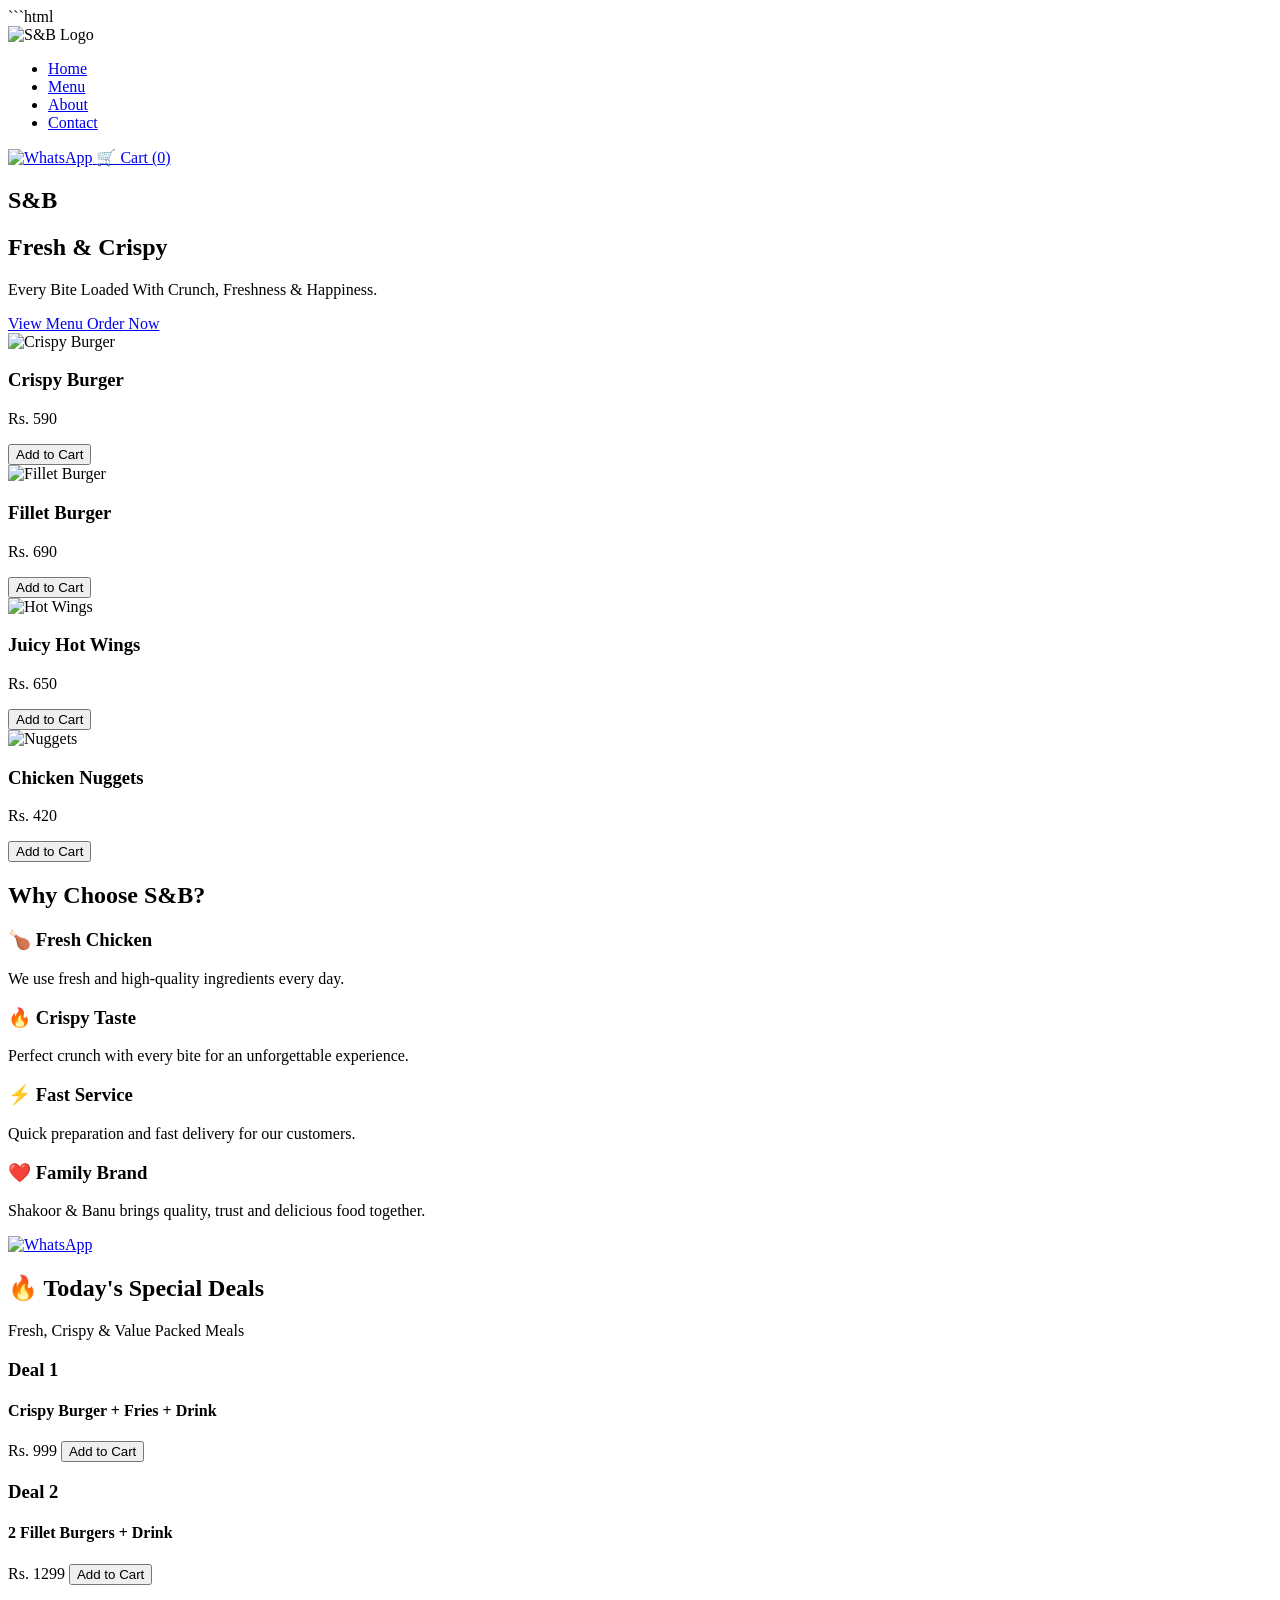
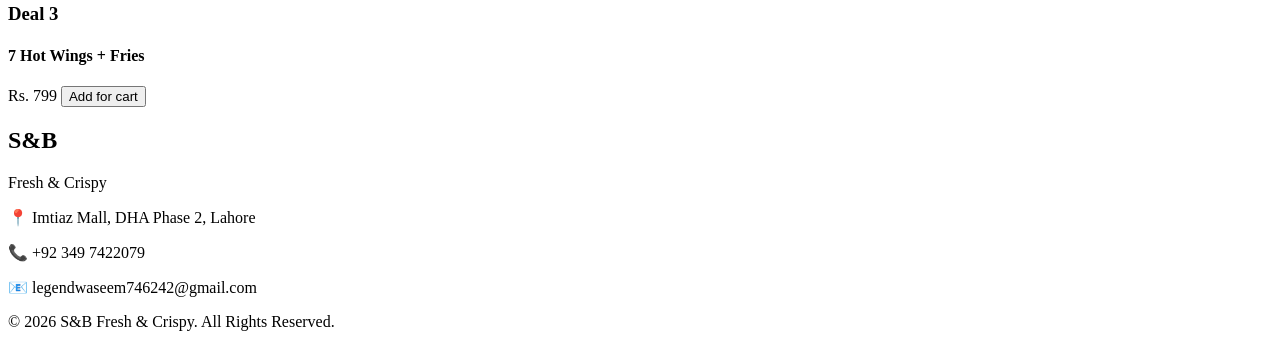
==== index.html @ 0b80abb6 "Add files via upload" ====
```html
<!DOCTYPE html>
<html lang="en">

<head>
<link rel="icon" type="image/png" href="images/logo.png">

<meta charset="UTF-8">
<meta name="viewport" content="width=device-width, initial-scale=1.0">

<title>S&B | Fresh & Crispy</title>

<meta name="description" content="S&B Fresh & Crispy - Delicious Burgers, Wings & Fast Food in Lahore">

<meta name="keywords" content="Burger, Fast Food, Lahore, Crispy Chicken, S&B">

<meta name="author" content="Muhammad Waseem">
<link rel="stylesheet" href="css/style.css">

<link rel="preconnect" href="https://fonts.googleapis.com">
<link rel="preconnect" href="https://fonts.gstatic.com" crossorigin>

<link href="https://fonts.googleapis.com/css2?family=Poppins:wght@300;400;500;600;700;800&display=swap" rel="stylesheet">

</head>

<body>

<header>

<nav class="navbar">

<div class="logo">

<img src="images/logo.png" alt="S&B Logo">

</div>

<ul>

<li><a href="index.html">Home</a></li>

<li><a href="menu.html">Menu</a></li>

<li><a href="about.html">About</a></li>

<li><a href="contact.html">Contact</a></li>


</ul>
<a href="https://wa.me/923497422079" class="whatsapp-float">
    <img src="images/whatsapp.png" alt="WhatsApp">
</a>


<a href="cart.html" class="cart-btn">
    🛒 Cart (<span id="cart-count">0</span>)
</a>

</nav>

</header>

<section class="hero">

<div class="hero-content">

    <h1>S&B</h1>

    <h2>Fresh & Crispy</h2>

    <p>
        Every Bite Loaded With Crunch, Freshness & Happiness.
    </p>

    <div class="hero-buttons">

        <a href="menu.html" class="hero-btn">
            View Menu
        </a>

        <a href="https://wa.me/923497422079" class="hero-btn2">
            Order Now
        </a>

    </div>

</div>

</section>

<!-- =======================
      Popular Menu
======================== -->

 <section class="menu-items">

        <div class="menu-card" data-category="burger">

            <img src="images/crispy-burger.png" alt="Crispy Burger">

            <h3>Crispy Burger</h3>

            <p>Rs. 590</p>

            <button>Add to Cart</button>

        </div>

        <div class="menu-card" data-category="burger">

            <img src="images/fillet-burger.jpg" alt="Fillet Burger">

            <h3>Fillet Burger</h3>

            <p>Rs. 690</p>

            <button>Add to Cart</button>

        </div>

        <div class="menu-card" data-category="wings">

            <img src="images/wings.png" alt="Hot Wings">

            <h3>Juicy Hot Wings</h3>

            <p>Rs. 650</p>

            <button>Add to Cart</button>

        </div>

        <div class="menu-card" data-category="nuggets">

            <img src="images/nuggets.jpg" alt="Nuggets">

            <h3>Chicken Nuggets</h3>

            <p>Rs. 420</p>

            <button>Add to Cart</button>

        </div>

    </section>

<!-- =======================
      Why Choose Us
======================== -->

<section class="why-us">

    <h2>Why Choose S&B?</h2>

    <div class="why-container">

        <div class="why-box">
            <h3>🍗 Fresh Chicken</h3>
            <p>We use fresh and high-quality ingredients every day.</p>
        </div>

        <div class="why-box">
            <h3>🔥 Crispy Taste</h3>
            <p>Perfect crunch with every bite for an unforgettable experience.</p>
        </div>

        <div class="why-box">
            <h3>⚡ Fast Service</h3>
            <p>Quick preparation and fast delivery for our customers.</p>
        </div>

        <div class="why-box">
            <h3>❤️ Family Brand</h3>
            <p>Shakoor & Banu brings quality, trust and delicious food together.</p>
        </div>

    </div>

</section>

<script src="js/script.js"></script>

<a href="https://wa.me/923497422079" class="whatsapp-float">
    <img src="images/whatsapp.png" alt="WhatsApp">
</a>
<!-- ==========================
     Today's Special Deals
========================== -->

<section class="deals">

    <h2>🔥 Today's Special Deals</h2>

    <p class="deal-subtitle">
        Fresh, Crispy & Value Packed Meals
    </p>

    <div class="deal-container">

        <div class="deal-card">

            <h3>Deal 1</h3>

            <h4>Crispy Burger + Fries + Drink</h4>

            <span>Rs. 999</span>

            
<button onclick="addToCart('Deal 1 - Crispy Burger + Fries + Drink', 999)">
    Add to Cart
</button>


        </div>

        <div class="deal-card">

            <h3>Deal 2</h3>

            <h4>2 Fillet Burgers + Drink</h4>

            <span>Rs. 1299</span>

            
<button onclick="addToCart('Deal 2 - 2 Fillet Burgers + Drink', 1299)">
  Add to Cart
</button>

        </div>

        <div class="deal-card">

            <h3>Deal 3</h3>

            <h4>7 Hot Wings + Fries</h4>

            <span>Rs. 799</span>

           
<button onclick="addToCart('Deal 3 - 7 Hot Wings + Fries', 799)">
    Add for cart
</button>

        </div>

    </div>

</section>

<footer class="footer">

    <h2>S&B</h2>

    <p>Fresh & Crispy</p>

    <p>
        📍 Imtiaz Mall, DHA Phase 2, Lahore
    </p>

    <p>
        📞 +92 349 7422079
    </p>
    <p> 📧 legendwaseem746242@gmail.com</p>
    <p class="copyright">
        © 2026 S&B Fresh & Crispy. All Rights Reserved.
    </p>

</footer>


<script src="js/cart.js"></script>
</body>

</html>
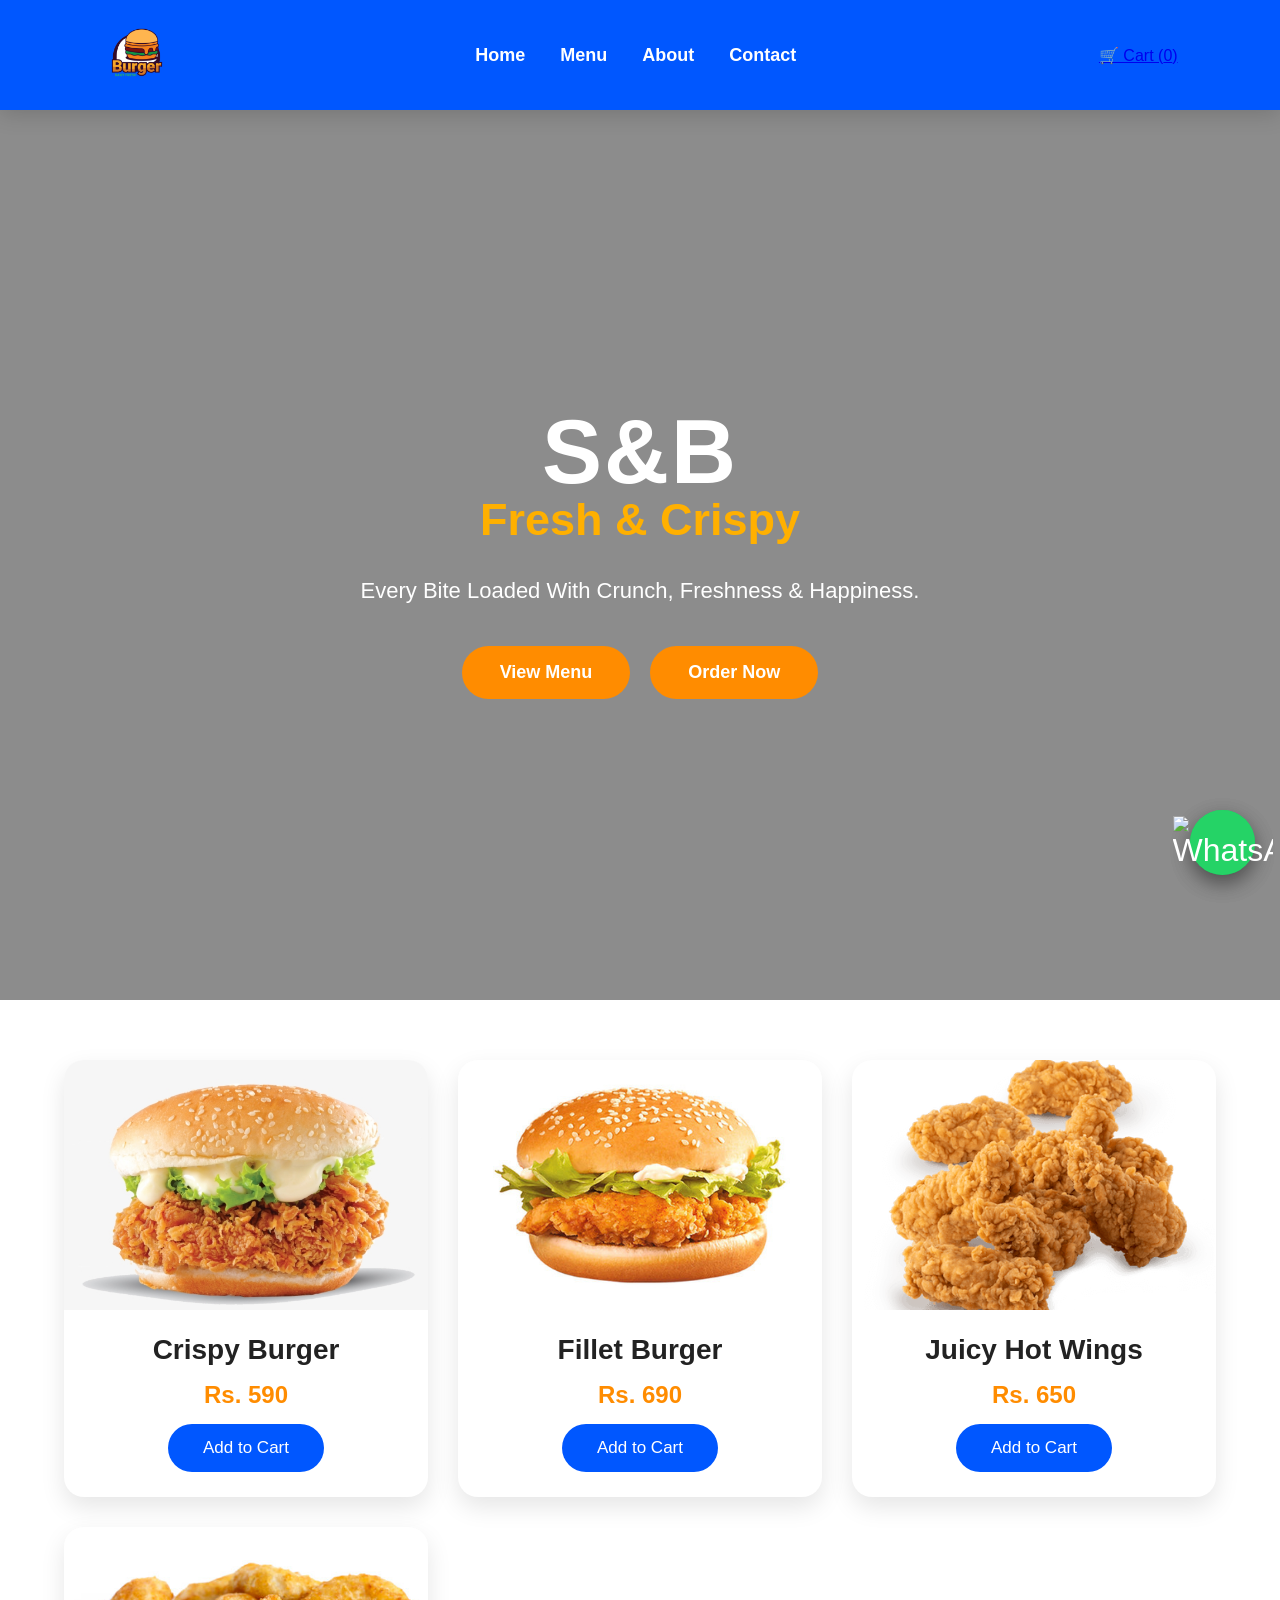
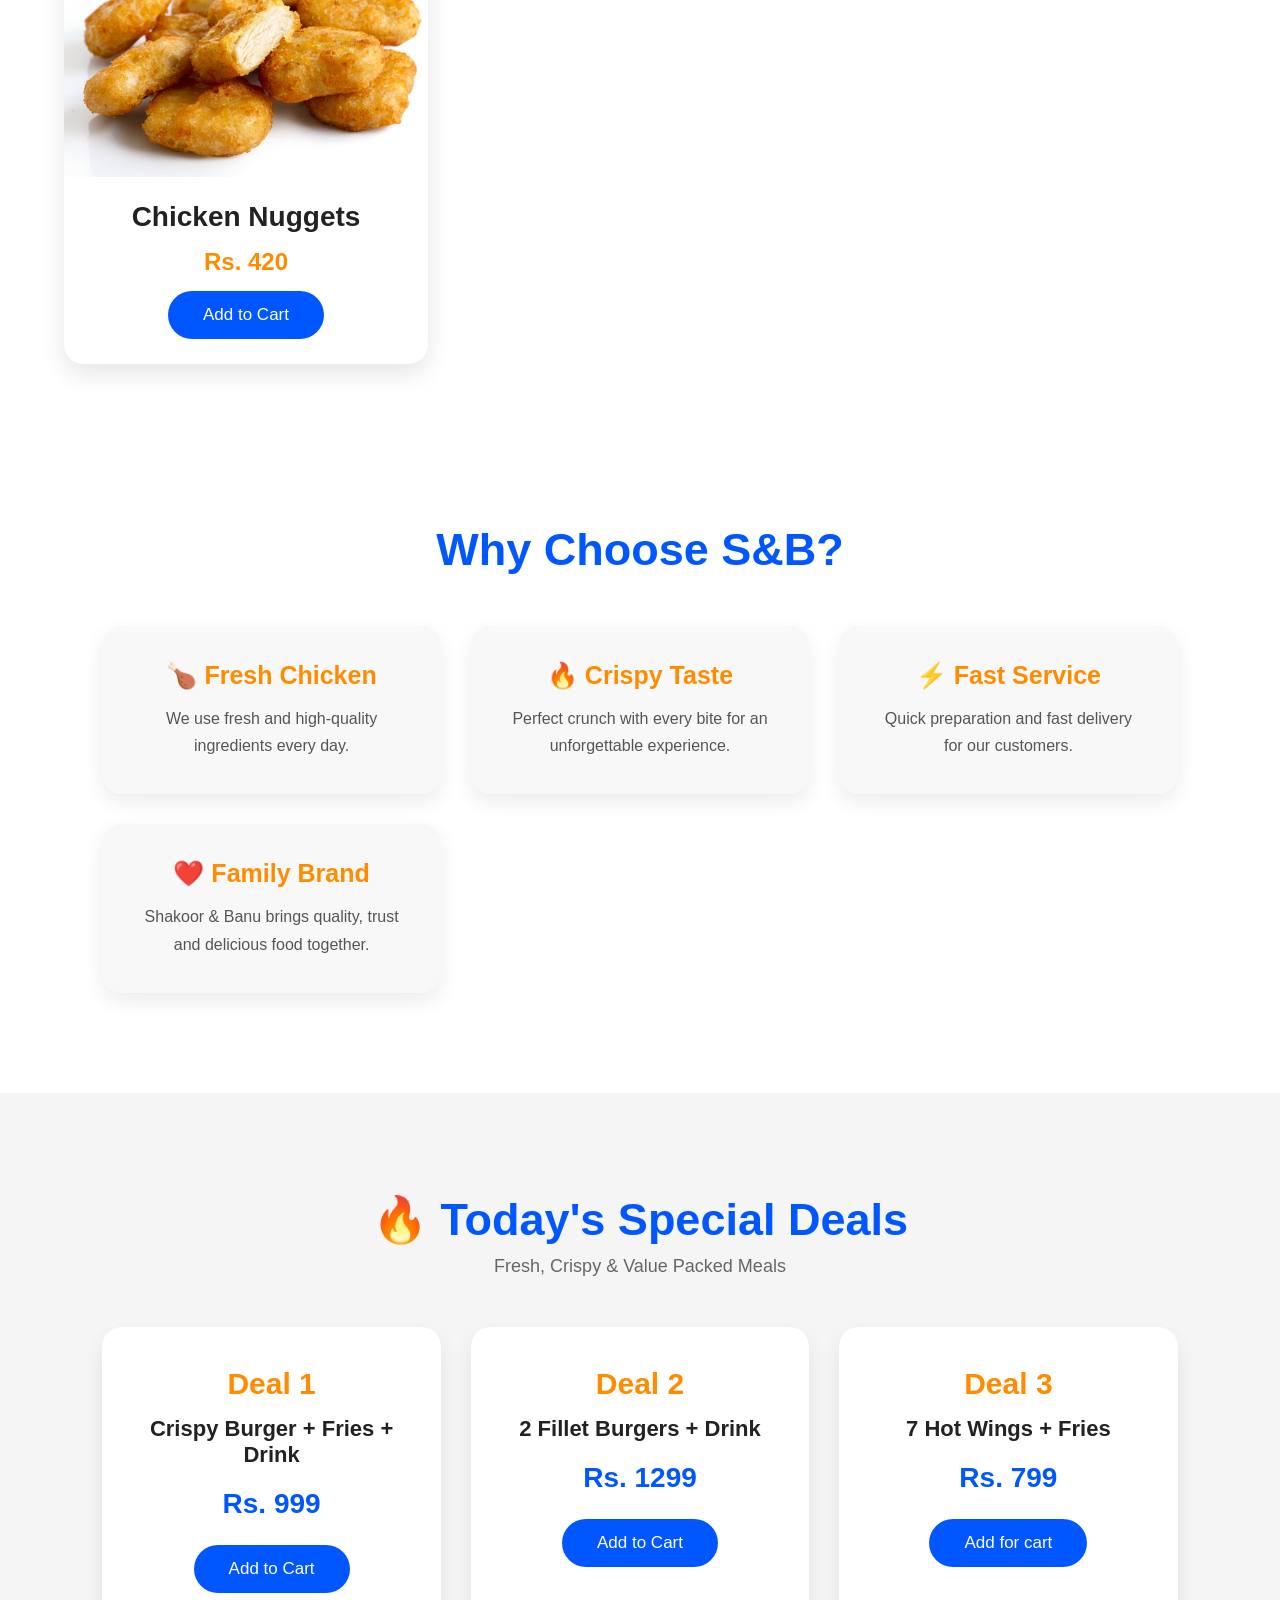
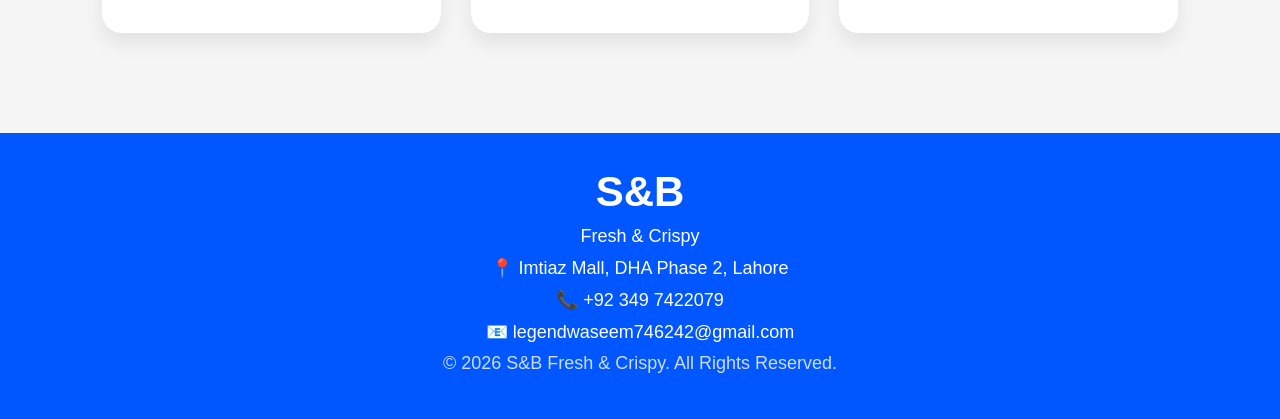
==== commit d7c07c4f: "Update index.html" ====
--- a/index.html
+++ b/index.html
@@ -1,9 +1,9 @@
-```html
+
 <!DOCTYPE html>
 <html lang="en">
 
 <head>
-<link rel="icon" type="image/png" href="images/logo.png">
+<link rel="icon" type="png" href="logo.png">
 
 <meta charset="UTF-8">
 <meta name="viewport" content="width=device-width, initial-scale=1.0">
@@ -15,7 +15,7 @@
 <meta name="keywords" content="Burger, Fast Food, Lahore, Crispy Chicken, S&B">
 
 <meta name="author" content="Muhammad Waseem">
-<link rel="stylesheet" href="css/style.css">
+<link rel="stylesheet" href="style.css">
 
 <link rel="preconnect" href="https://fonts.googleapis.com">
 <link rel="preconnect" href="https://fonts.gstatic.com" crossorigin>
@@ -32,7 +32,7 @@
 
 <div class="logo">
 
-<img src="images/logo.png" alt="S&B Logo">
+<img src="logo.png" alt="S&B Logo">
 
 </div>
 
@@ -49,7 +49,7 @@
 
 </ul>
 <a href="https://wa.me/923497422079" class="whatsapp-float">
-    <img src="images/whatsapp.png" alt="WhatsApp">
+    <img src="whatsapp.png" alt="WhatsApp">
 </a>
 
 
@@ -97,7 +97,7 @@
 
         <div class="menu-card" data-category="burger">
 
-            <img src="images/crispy-burger.png" alt="Crispy Burger">
+            <img src="crispy-burger.png" alt="Crispy Burger">
 
             <h3>Crispy Burger</h3>
 
@@ -109,7 +109,7 @@
 
         <div class="menu-card" data-category="burger">
 
-            <img src="images/fillet-burger.jpg" alt="Fillet Burger">
+            <img src="fillet-burger.jpg" alt="Fillet Burger">
 
             <h3>Fillet Burger</h3>
 
@@ -121,7 +121,7 @@
 
         <div class="menu-card" data-category="wings">
 
-            <img src="images/wings.png" alt="Hot Wings">
+            <img src="wings.png" alt="Hot Wings">
 
             <h3>Juicy Hot Wings</h3>
 
@@ -133,7 +133,7 @@
 
         <div class="menu-card" data-category="nuggets">
 
-            <img src="images/nuggets.jpg" alt="Nuggets">
+            <img src="nuggets.jpg" alt="Nuggets">
 
             <h3>Chicken Nuggets</h3>
 
@@ -179,7 +179,7 @@
 
 </section>
 
-<script src="js/script.js"></script>
+<script src="script.js"></script>
 
 <a href="https://wa.me/923497422079" class="whatsapp-float">
     <img src="images/whatsapp.png" alt="WhatsApp">
@@ -269,7 +269,7 @@
 </footer>
 
 
-<script src="js/cart.js"></script>
+<script src="cart.js"></script>
 </body>
 
 </html>
--- a/style.css
+++ b/style.css
@@ -0,0 +1,1872 @@
+
+/* =========================
+   S&B Fresh & Crispy
+========================= */
+
+*{
+    margin:0;
+    padding:0;
+    box-sizing:border-box;
+    font-family:'Poppins',sans-serif;
+}
+
+html{
+    scroll-behavior:smooth;
+}
+
+body{
+    background:#ffffff;
+    color:#222;
+}
+
+/* Navbar */
+
+.navbar{
+
+    width:100%;
+
+    display:flex;
+
+    justify-content:space-between;
+
+    align-items:center;
+
+    padding:18px 8%;
+
+    background:#0057ff;
+
+    position:fixed;
+
+    top:0;
+
+    left:0;
+
+    z-index:999;
+
+    box-shadow:0 5px 20px rgba(0,0,0,.15);
+
+}
+
+.logo img{
+
+    height:70px;
+
+}
+
+.navbar ul{
+
+    display:flex;
+
+    list-style:none;
+
+    gap:35px;
+
+}
+
+.navbar ul li a{
+
+    color:#fff;
+
+    text-decoration:none;
+
+    font-size:18px;
+
+    font-weight:600;
+
+    transition:.3s;
+
+}
+
+.navbar ul li a:hover{
+
+    color:#ff8c00;
+
+}
+
+.order-btn{
+
+    text-decoration:none;
+
+    background:#ff8c00;
+
+    color:white;
+
+    padding:12px 28px;
+
+    border-radius:40px;
+
+    font-weight:bold;
+
+    transition:.3s;
+
+}
+
+.order-btn:hover{
+
+    transform:scale(1.05);
+
+}
+
+/* Hero Section */
+
+.hero{
+    height:100vh;
+    margin-top: 100px;
+
+    background:linear-gradient(rgba(0,0,0,.45),rgba(0,0,0,.45)),
+    url("../images/hero.jpg");
+
+    background-size:cover;
+
+    background-position:center;
+
+    display:flex;
+
+    justify-content:center;
+
+    align-items:center;
+
+    text-align:center;
+
+    padding:20px;
+
+}
+
+.hero-content{
+
+    color:white;
+
+}
+
+.hero-content h1{
+
+    font-size:90px;
+
+    font-weight:800;
+
+    letter-spacing:2px;
+
+}
+
+.hero-content h2{
+
+    font-size:45px;
+
+    color:#ffb000;
+
+    margin-top:-10px;
+
+}
+
+
+.hero-content p{
+
+    max-width:700px;
+
+    margin:25px auto;
+
+    font-size:22px;
+
+    line-height:1.8;
+
+}
+
+.hero-content a{
+
+    display:inline-block;
+
+    text-decoration:none;
+
+    background:#ff8c00;
+
+    color:white;
+
+    padding:16px 38px;
+
+    border-radius:50px;
+
+    font-size:18px;
+
+    font-weight:bold;
+
+    transition:.3s;
+
+}
+
+.hero-content a:hover{
+
+    transform:translateY(-5px);
+
+}
+
+/* Responsive */
+
+@media(max-width:900px){
+
+.navbar{
+
+flex-direction:column;
+
+gap:20px;
+
+}
+
+.navbar ul{
+
+flex-wrap:wrap;
+
+justify-content:center;
+
+}}
+.hero-buttons{
+
+margin-top:35px;
+
+display:flex;
+
+justify-content:center;
+
+gap:20px;
+
+flex-wrap:wrap;
+
+}
+
+.hero-btn{
+
+background:#ff8c00;
+
+padding:15px 40px;
+
+border-radius:50px;
+
+color:white;
+
+text-decoration:none;
+
+font-size:18px;
+
+font-weight:bold;
+
+transition:.3s;
+
+}
+
+.hero-btn:hover{
+
+transform:translateY(-5px);
+
+}
+
+.hero-btn2{
+
+background:#0057ff;
+
+padding:15px 40px;
+
+border-radius:50px;
+
+color:white;
+
+text-decoration:none;
+
+font-size:18px;
+
+font-weight:bold;
+
+transition:.3s;
+
+}
+
+.hero-btn2:hover{
+
+transform:translateY(-5px);
+
+}
+
+/* ===========================
+   Popular Menu
+=========================== */
+
+.popular-menu{
+
+padding:100px 8%;
+
+background:#f7f7f7;
+
+text-align:center;
+
+}
+
+.popular-menu h2{
+
+font-size:45px;
+
+color:#0057ff;
+
+margin-bottom:10px;
+
+}
+
+.menu-subtitle{
+
+font-size:18px;
+
+margin-bottom:50px;
+
+color:#555;
+
+}
+
+.menu-container{
+
+display:grid;
+
+grid-template-columns:repeat(auto-fit,minmax(260px,1fr));
+
+gap:30px;
+
+}
+
+.menu-card{
+
+background:white;
+
+border-radius:20px;
+
+overflow:hidden;
+
+box-shadow:0 10px 25px rgba(0,0,0,.08);
+
+transition:.35s;
+
+}
+
+.menu-card:hover{
+
+transform:translateY(-10px);
+
+}
+
+.menu-card img{
+
+width:100%;
+
+height:220px;
+
+object-fit:cover;
+
+}
+
+.menu-card h3{
+
+margin-top:20px;
+
+font-size:24px;
+
+}
+
+.menu-card p{
+
+margin:15px 0;
+
+font-size:20px;
+
+font-weight:bold;
+
+color:#ff8c00;
+
+}
+
+.menu-card button{
+
+margin-bottom:25px;
+
+border:none;
+
+background:#0057ff;
+
+color:white;
+
+padding:12px 28px;
+
+border-radius:40px;
+
+cursor:pointer;
+
+font-size:16px;
+
+transition:.3s;
+
+}
+
+.menu-card button:hover{
+
+background:#ff8c00;
+
+}
+/* ==========================
+      WHY US SECTION
+========================== */
+
+.why-us{
+
+    padding:100px 8%;
+
+    background:#ffffff;
+
+    text-align:center;
+
+}
+
+.why-us h2{
+
+    font-size:45px;
+
+    color:#0057ff;
+
+    margin-bottom:50px;
+
+}
+
+.why-container{
+
+    display:grid;
+
+    grid-template-columns:repeat(auto-fit,minmax(250px,1fr));
+
+    gap:30px;
+
+}
+
+.why-box{
+
+    background:#f8f8f8;
+
+    padding:35px;
+
+    border-radius:20px;
+
+    transition:.3s;
+
+    box-shadow:0 8px 20px rgba(0,0,0,.08);
+
+}
+
+.why-box:hover{
+
+    transform:translateY(-10px);
+
+}
+
+.why-box h3{
+
+    margin-bottom:15px;
+
+    font-size:25px;
+
+    color:#ff8c00;
+
+}
+
+.why-box p{
+
+    color:#555;
+
+    line-height:1.7;
+
+}
+
+/* ==========================
+   Floating WhatsApp Button
+========================== */
+
+.whatsapp-float{
+    position: fixed;
+    right: 25px;
+    bottom: 25px;
+    width: 65px;
+    height: 65px;
+    background: #25D366;
+    color: #fff;
+    border-radius: 50%;
+    display: flex;
+    justify-content: center;
+    align-items: center;
+    text-decoration: none;
+    font-size: 32px;
+    box-shadow: 0 8px 20px rgba(0,0,0,.25);
+    transition: 0.3s;
+    z-index: 9999;
+}
+
+.whatsapp-float:hover{
+    transform: scale(1.1);
+}
+
+/* ==========================
+   Footer
+========================== */
+
+.footer{
+    background:#0057ff;
+    color:#fff;
+    text-align:center;
+    padding: 35px;px 20px;
+}
+
+.footer h2{
+    font-size:42px;
+    margin-bottom:10px;
+}
+
+.footer p{
+    margin:10px 0;
+    font-size:18px;
+}
+
+.copyright{
+    margin-top:30px;
+    font-size:15px;
+    opacity:0.8;
+}
+/* ==========================
+      Deals Section
+========================== */
+
+.deals{
+
+    padding:100px 8%;
+
+    background:#f5f5f5;
+
+    text-align:center;
+
+}
+
+.deals h2{
+
+    font-size:45px;
+
+    color:#0057ff;
+
+    margin-bottom:10px;
+
+}
+
+.deal-subtitle{
+
+    color:#666;
+
+    margin-bottom:50px;
+
+    font-size:18px;
+
+}
+
+.deal-container{
+
+    display:grid;
+
+    grid-template-columns:repeat(auto-fit,minmax(280px,1fr));
+
+    gap:30px;
+
+}
+
+.deal-card{
+
+    background:white;
+
+    padding:40px 25px;
+
+    border-radius:20px;
+
+    box-shadow:0 10px 20px rgba(0,0,0,.08);
+
+    transition:.3s;
+
+}
+
+.deal-card:hover{
+
+    transform:translateY(-10px);
+
+}
+
+.deal-card h3{
+
+    color:#ff8c00;
+
+    font-size:30px;
+
+    margin-bottom:15px;
+
+}
+
+.deal-card h4{
+
+    font-size:22px;
+
+    margin-bottom:20px;
+
+}
+
+.deal-card span{
+
+    display:block;
+
+    font-size:28px;
+
+    color:#0057ff;
+
+    font-weight:bold;
+
+    margin-bottom:25px;
+
+}
+
+.deal-card button{
+
+    background:#0057ff;
+
+    color:white;
+
+    border:none;
+
+    padding:14px 35px;
+
+    border-radius:40px;
+
+    cursor:pointer;
+
+    font-size:17px;
+
+    transition:.3s;
+
+}
+
+.deal-card button:hover{
+
+    background:#ff8c00;
+
+}
+.deal-card:hover{
+
+transform:translateY(-15px) scale(1.03);
+
+box-shadow:0 15px 35px rgba(0,0,0,.2);
+
+}
+.whatsapp-float img{
+    width: 100px;;
+
+}
+
+
+
+
+
+/* menu css */
+
+
+
+
+```css
+/* =====================================
+           MENU PAGE
+===================================== */
+
+.menu-header{
+
+    margin-top:120px;
+
+    padding:60px 20px;
+
+    text-align:center;
+
+    background:#0057ff;
+
+    color:#fff;
+
+}
+
+.menu-header h1{
+
+    font-size:55px;
+
+    margin-bottom:10px;
+
+}
+
+.menu-header p{
+
+    font-size:20px;
+
+    color:#f5f5f5;
+
+}
+
+/* Menu Grid */
+
+.menu-items{
+
+    width:90%;
+
+    margin:60px auto;
+
+    display:grid;
+
+    grid-template-columns:repeat(auto-fit,minmax(280px,1fr));
+
+    gap:30px;
+
+}
+
+/* Menu Card */
+
+.menu-card{
+
+    background:#fff;
+
+    border-radius:20px;
+
+    overflow:hidden;
+
+    box-shadow:0 10px 25px rgba(0,0,0,.1);
+
+    transition:.3s;
+
+    text-align:center;
+
+}
+
+.menu-card:hover{
+
+    transform:translateY(-10px);
+
+}
+
+.menu-card img{
+
+    width:100%;
+
+    height:250px;
+
+    object-fit:cover;
+
+}
+
+.menu-card h3{
+
+    margin-top:20px;
+
+    font-size:28px;
+
+    color:#222;
+
+}
+
+.menu-card p{
+
+    margin:15px 0;
+
+    color:#ff8c00;
+
+    font-size:24px;
+
+    font-weight:bold;
+
+}
+
+.menu-card button{
+
+    margin-bottom:25px;
+
+    border:none;
+
+    background:#0057ff;
+
+    color:white;
+
+    padding:14px 35px;
+
+    border-radius:40px;
+
+    cursor:pointer;
+
+    font-size:17px;
+
+    transition:.3s;
+
+}
+
+.menu-card button:hover{
+
+    background:#ff8c00;
+
+}
+```css
+/* ==========================
+        Cart Button
+========================== */
+
+.cart-btn{
+
+    background:#ffffff;
+
+    color:#0057ff;
+
+    padding:12px 24px;
+
+    border-radius:40px;
+
+    text-decoration:none;
+
+    font-weight:700;
+
+    transition:.3s;
+
+}
+
+.cart-btn:hover{
+
+    background:#ffb000;
+
+    color:#fff;
+
+}
+```css
+.order-now-link{
+    display:inline-block;
+    margin-bottom:20px;
+    padding:12px 30px;
+    background:#ff8c00;
+    color:#fff;
+    text-decoration:none;
+    border-radius:40px;
+    font-weight:bold;
+    transition:0.3s;
+}
+
+.order-now-link:hover{
+    background:#0057ff;
+}
+```css id="e4dk5x"
+/* ==========================
+        Cart Drawer
+========================== */
+
+.cart-drawer{
+
+    position:fixed;
+
+    top:0;
+
+    right:-400px;
+
+    width:350px;
+
+    height:100%;
+
+    background:white;
+
+    box-shadow:-5px 0 20px rgba(0,0,0,.15);
+
+    z-index:9999;
+
+    transition:.4s;
+
+    display:flex;
+
+    flex-direction:column;
+
+}
+
+.cart-drawer.active{
+
+    right:0;
+
+}
+
+.cart-header{
+
+    padding:20px;
+
+    background:#0057ff;
+
+    color:white;
+
+    display:flex;
+
+    justify-content:space-between;
+
+    align-items:center;
+
+}
+
+.cart-header button{
+
+    background:none;
+
+    border:none;
+
+    color:white;
+
+    font-size:20px;
+
+    cursor:pointer;
+
+}
+
+#cartItems{
+
+    flex:1;
+
+    overflow-y:auto;
+
+    padding:20px;
+
+}
+
+.cart-footer{
+
+    padding:20px;
+
+    border-top:1px solid #ddd;
+
+}
+
+.cart-footer button{
+
+    width:100%;
+
+    background:#25D366;
+
+    color:white;
+
+    border:none;
+
+    padding:14px;
+
+    border-radius:10px;
+
+    cursor:pointer;
+
+}
+
+
+
+/* =====================================
+        ABOUT PAGE CSS
+===================================== */
+
+/* About Hero */
+
+.about-hero{
+
+    width:100%;
+
+    height:60vh;
+
+    background:
+    linear-gradient(rgba(0,0,0,.65),rgba(0,0,0,.65)),
+    url("../images/about-banner.jpg");
+
+
+    background-size:cover;
+
+    background-position:center;
+
+    display:flex;
+
+    justify-content:center;
+
+    align-items:center;
+
+    text-align:center;
+
+    margin-top:90px;
+
+}
+
+.about-overlay h1{
+
+    color:#fff;
+
+    font-size:70px;
+
+    font-weight:800;
+
+    margin-bottom:15px;
+
+    animation:fadeDown 1s ease;
+
+}
+
+.about-overlay p{
+
+    color:#fff;
+
+    font-size:22px;
+
+    animation:fadeUp 1.2s ease;
+
+}
+
+/* About Company */
+
+.about-company{
+
+    display:flex;
+
+    justify-content:center;
+
+    align-items:center;
+
+    gap:60px;
+
+    padding:100px 8%;
+
+    flex-wrap:wrap;
+
+}
+
+.about-text{
+
+    flex:1;
+
+    min-width:320px;
+
+}
+
+.about-text h2{
+
+    font-size:45px;
+
+    color:#0057ff;
+
+    margin-bottom:20px;
+
+}
+
+.about-text p{
+
+    font-size:18px;
+
+    line-height:1.9;
+
+    color:#555;
+
+    margin-bottom:20px;
+
+}
+
+.about-image{
+
+    flex:1;
+
+    text-align:center;
+
+}
+
+.about-image img{
+
+    width:320px;
+
+    transition:.4s;
+
+}
+
+.about-image img:hover{
+
+    transform:scale(1.08) rotate(2deg);
+
+}
+
+/* CEO Section */
+
+.ceo-section{
+
+    background:#f8f9ff;
+
+    padding:100px 8%;
+
+}
+
+.ceo-container{
+
+    display:flex;
+
+    justify-content:center;
+
+    align-items:center;
+
+    gap:70px;
+
+    flex-wrap:wrap;
+
+}
+
+.ceo-image img{
+
+    width:360px;
+
+    border-radius:25px;
+
+    box-shadow:0 15px 40px rgba(0,0,0,.18);
+
+    transition:.4s;
+
+}
+
+.ceo-image img:hover{
+
+    transform:translateY(-10px);
+
+}
+
+.ceo-content{
+
+    max-width:650px;
+
+}
+
+.ceo-tag{
+
+    display:inline-block;
+
+    background:#ff8c00;
+
+    color:#fff;
+
+    padding:8px 18px;
+
+    border-radius:30px;
+
+    margin-bottom:20px;
+
+    font-weight:600;
+
+}
+
+.ceo-content h2{
+
+    font-size:48px;
+
+    color:#0057ff;
+
+    margin-bottom:20px;
+
+}
+
+.ceo-content p{
+
+    font-size:18px;
+
+    color:#555;
+
+    line-height:1.9;
+
+    margin-bottom:15px;
+
+}
+
+/* Mission */
+
+.mission{
+
+    display:grid;
+
+    grid-template-columns:repeat(auto-fit,minmax(320px,1fr));
+
+    gap:30px;
+
+    padding:100px 8%;
+
+}
+
+.mission-card{
+
+    background:#fff;
+
+    padding:45px;
+
+    border-radius:25px;
+
+    box-shadow:0 12px 30px rgba(0,0,0,.08);
+
+    transition:.4s;
+
+}
+
+.mission-card:hover{
+
+    transform:translateY(-12px);
+
+}
+
+.mission-card h2{
+
+    color:#0057ff;
+
+    margin-bottom:18px;
+
+}
+
+.mission-card p{
+
+    color:#555;
+
+    line-height:1.8;
+
+}
+
+/* Why About */
+
+.why-about{
+
+    padding:100px 8%;
+
+    background:#f7f7f7;
+
+    text-align:center;
+
+}
+
+.why-about h2{
+
+    font-size:48px;
+
+    color:#0057ff;
+
+    margin-bottom:50px;
+
+}
+
+.why-grid{
+
+    display:grid;
+
+    grid-template-columns:repeat(auto-fit,minmax(260px,1fr));
+
+    gap:30px;
+
+}
+
+.why-card{
+
+    background:white;
+
+    padding:40px;
+
+    border-radius:20px;
+
+    transition:.4s;
+
+    box-shadow:0 10px 25px rgba(0,0,0,.08);
+
+}
+
+.why-card:hover{
+
+    transform:translateY(-10px);
+
+}
+
+.why-card h3{
+
+    color:#ff8c00;
+
+    margin-bottom:15px;
+
+}
+
+.why-card p{
+
+    color:#555;
+
+    line-height:1.8;
+
+}
+
+/* Animations */
+
+@keyframes fadeDown{
+
+    from{
+
+        opacity:0;
+
+        transform:translateY(-50px);
+
+    }
+
+    to{
+
+        opacity:1;
+
+        transform:translateY(0);
+
+    }
+
+}
+
+@keyframes fadeUp{
+
+    from{
+
+        opacity:0;
+
+        transform:translateY(50px);
+
+    }
+
+    to{
+
+        opacity:1;
+
+        transform:translateY(0);
+
+    }
+
+}
+
+/* Responsive */
+
+@media(max-width:768px){
+
+    .about-overlay h1{
+
+        font-size:45px;
+
+    }
+
+    .about-overlay p{
+
+        font-size:18px;
+
+    }
+
+    .ceo-image img{
+
+        width:280px;
+
+    }
+
+    .about-text h2,
+
+    .ceo-content h2,
+
+    .why-about h2{
+
+        font-size:34px;
+
+    }
+
+}
+
+```css
+/* =====================================
+        CONTACT PAGE
+===================================== */
+
+/* Hero Section */
+
+.contact-hero{
+
+    width:100%;
+
+    height:55vh;
+
+    background:
+    linear-gradient(rgba(0,0,0,.65),rgba(0,0,0,.65)),
+    url("../images/hero.jpg");
+
+    background-size:cover;
+
+    background-position:center;
+
+    display:flex;
+
+    justify-content:center;
+
+    align-items:center;
+
+    text-align:center;
+
+    margin-top:90px;
+
+}
+
+.contact-overlay h1{
+
+    color:#fff;
+
+    font-size:70px;
+
+    font-weight:800;
+
+}
+
+.contact-overlay p{
+
+    color:#fff;
+
+    font-size:22px;
+
+    margin-top:15px;
+
+}
+
+/* Contact Cards */
+
+.contact-section{
+
+    padding:90px 8%;
+
+    display:grid;
+
+    grid-template-columns:repeat(auto-fit,minmax(280px,1fr));
+
+    gap:30px;
+
+}
+
+.contact-card{
+
+    background:#ffffff;
+
+    border-radius:20px;
+
+    padding:35px;
+
+    text-align:center;
+
+    box-shadow:0 10px 25px rgba(0,0,0,.08);
+
+    transition:.4s;
+
+}
+
+.contact-card:hover{
+
+    transform:translateY(-10px);
+
+}
+
+.contact-card h2{
+
+    color:#0057ff;
+
+    margin-bottom:15px;
+
+}
+
+.contact-card p{
+
+    color:#555;
+
+    line-height:1.8;
+
+    font-size:17px;
+
+}
+
+/* Contact Form */
+
+.contact-form-section{
+
+    padding:30px 8% 90px;
+
+}
+
+.contact-form{
+
+    max-width:750px;
+
+    margin:auto;
+
+    background:#fff;
+
+    padding:45px;
+
+    border-radius:20px;
+
+    box-shadow:0 10px 30px rgba(0,0,0,.08);
+
+}
+
+.contact-form h2{
+
+    text-align:center;
+
+    color:#0057ff;
+
+    margin-bottom:30px;
+
+}
+
+.contact-form form{
+
+    display:flex;
+
+    flex-direction:column;
+
+    gap:18px;
+
+}
+
+.contact-form input,
+
+.contact-form textarea{
+
+    width:100%;
+
+    padding:16px;
+
+    border:2px solid #eee;
+
+    border-radius:12px;
+
+    outline:none;
+
+    font-size:16px;
+
+    transition:.3s;
+
+}
+
+.contact-form input:focus,
+
+.contact-form textarea:focus{
+
+    border-color:#0057ff;
+
+}
+
+.contact-form button{
+
+    background:#ff8c00;
+
+    color:#fff;
+
+    border:none;
+
+    padding:16px;
+
+    border-radius:50px;
+
+    font-size:18px;
+
+    cursor:pointer;
+
+    transition:.3s;
+
+}
+
+.contact-form button:hover{
+
+    background:#0057ff;
+
+}
+
+/* WhatsApp Button */
+
+.contact-btns{
+
+    display:flex;
+
+    justify-content:center;
+
+    margin-bottom:60px;
+
+}
+
+/* Google Map */
+
+.map-section{
+
+    width:100%;
+
+    margin-bottom:0;
+
+}
+
+.map-section iframe{
+
+    display:block;
+
+}
+
+/* Responsive */
+
+@media(max-width:768px){
+
+    .contact-overlay h1{
+
+        font-size:45px;
+
+    }
+
+    .contact-overlay p{
+
+        font-size:18px;
+
+    }
+
+    .contact-form{
+
+        padding:25px;
+
+    }
+
+}
+
+/* ==========================
+   Search Bar
+========================== */
+
+.menu-search{
+
+    text-align:center;
+
+    margin:40px 0 20px;
+
+}
+
+.menu-search input{
+
+    width:350px;
+
+    max-width:90%;
+
+    padding:15px;
+
+    border-radius:40px;
+
+    border:2px solid #0057ff;
+
+    outline:none;
+
+    font-size:17px;
+
+}
+
+/* ==========================
+   Category Buttons
+========================== */
+
+.category-buttons{
+
+    display:flex;
+
+    justify-content:center;
+
+    gap:15px;
+
+    flex-wrap:wrap;
+
+    margin-bottom:40px;
+
+}
+
+.category-buttons button{
+
+    background:#0057ff;
+
+    color:#fff;
+
+    border:none;
+
+    padding:12px 28px;
+
+    border-radius:40px;
+
+    cursor:pointer;
+
+    transition:.3s;
+
+}
+
+.category-buttons button:hover{
+
+    background:#ff8c00;
+
+}
+
+.cart-item{
+
+    padding:15px;
+
+}
+
+.cart-item button{
+
+    background:red;
+
+    color:white;
+
+    border:none;
+
+    padding:8px 15px;
+
+    border-radius:8px;
+
+    cursor:pointer;
+
+    margin-top:10px;
+
+}
+
+.cart-count{
+
+    background:red;
+
+    color:white;
+
+    border-radius:50%;
+
+    padding:2px 8px;
+
+    font-size:12px;
+
+    margin-left:5px;
+
+}
+
+.cart-page{
+
+    padding:120px 8%;
+
+    min-height:100vh;
+
+    background:#f7f7f7;
+
+}
+
+.cart-page h1{
+
+    text-align:center;
+
+    color:#0057ff;
+
+    margin-bottom:40px;
+
+}
+
+.cart-summary{
+
+    margin-top:30px;
+
+    text-align:center;
+
+}
+
+.cart-summary button{
+
+    background:#25D366;
+
+    color:#fff;
+
+    border:none;
+
+    padding:15px 30px;
+
+    border-radius:8px;
+
+    cursor:pointer;
+
+    font-size:18px;
+
+}
+
+.cart-section{
+
+    margin-top:60px;
+
+    background:#fff;
+
+    padding:30px;
+
+    border-radius:15px;
+
+    box-shadow:0 5px 15px rgba(0,0,0,.1);
+
+}
+
+.cart-item{
+
+    display:flex;
+
+    justify-content:space-between;
+
+    align-items:center;
+
+    padding:15px 0;
+
+    border-bottom:1px solid #ddd;
+
+}
+
+.cart-actions button{
+
+    padding:6px 10px;
+
+    margin-left:5px;
+
+    border:none;
+
+    border-radius:5px;
+
+    cursor:pointer;
+
+}
+
+.cart-actions .plus{
+
+    background:#28a745;
+
+    color:#fff;
+
+}
+
+.cart-actions .minus{
+
+    background:#ffc107;
+
+}
+
+.cart-actions .remove{
+
+    background:#dc3545;
+
+    color:#fff;
+
+}
+
+.cart-footer{
+
+    margin-top:20px;
+
+    text-align:right;
+
+}
+
+#orderNowBtn{
+
+    background:#25D366;
+
+    color:#fff;
+
+    border:none;
+
+    padding:12px 25px;
+
+    border-radius:8px;
+
+    cursor:pointer;
+
+    font-size:16px;
+
+}
